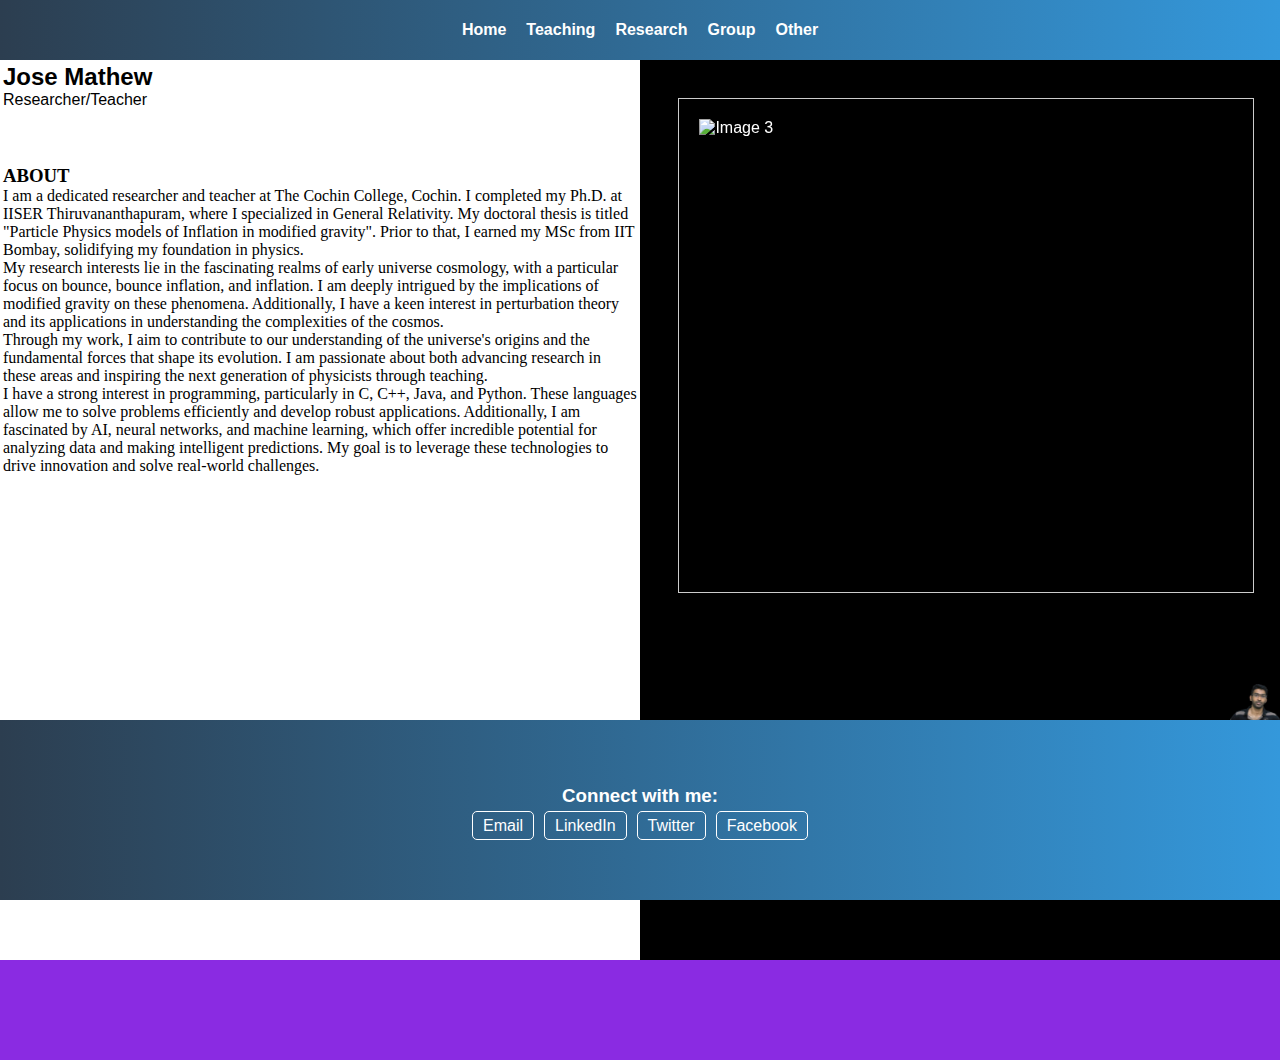
==== index.html @ 76aee89e "Add files via upload" ====
<!DOCTYPE html>
<html lang="en">
    
<head>
    <meta charset="UTF-8">
    <meta name="viewport" content="width=device-width, initial-scale=1.0">
    <link rel="stylesheet" href="styles1.css">
    <title>Aesthetic Website</title>
</head>
<body>
    <header class="fixed-header">
        <div class="buttons">
            <nav>
                <ul>
                    <li><a href="index.html">Home</a></li>
                    <li><a href="#">Teaching</a></li>
                    <li><a href="#">Research</a></li>
                    <li><a href="#">Group</a></li>
                    <li><a href="others.html">Other</a></li>
                </ul>
            </nav>
        </div>
    </header>
    <main class="main">
        <div class="container">
            <div class="column column1">
                <!-- Content for the left column -->
                <div class="name-container">
                    <h2>Jose Mathew</h2>
                    <p>Researcher/Teacher</p>
                    <br><br>
                </div>
                <!-- Moved the 'ABOUT' section up -->
                <div class="content">
                    <h3>ABOUT</h3>
                    <p>
                        I am a dedicated researcher and teacher at The Cochin College, Cochin. I completed my Ph.D. at IISER Thiruvananthapuram, where I specialized in General Relativity. My doctoral thesis is titled "Particle Physics models of Inflation in modified gravity". Prior to that, I earned my MSc from IIT Bombay, solidifying my foundation in physics.
                    </p>
                    <p>   
                        My research interests lie in the fascinating realms of early universe cosmology, with a particular focus on bounce, bounce inflation, and inflation. I am deeply intrigued by the implications of modified gravity on these phenomena. Additionally, I have a keen interest in perturbation theory and its applications in understanding the complexities of the cosmos.
                    </p>
                    <p>    
                        Through my work, I aim to contribute to our understanding of the universe's origins and the fundamental forces that shape its evolution. I am passionate about both advancing research in these areas and inspiring the next generation of physicists through teaching.
                    </p>
                    <p>    
                        I have a strong interest in programming, particularly in C, C++, Java, and Python. These languages allow me to solve problems efficiently and develop robust applications. Additionally, I am fascinated by AI, neural networks, and machine learning, which offer incredible potential for analyzing data and making intelligent predictions. My goal is to leverage these technologies to drive innovation and solve real-world challenges.
                    </p>

                </div>
            </div>
            <div class="column column2">
                <!-- Content for the right column -->
                        <img src="Images/JMcover.jpg" alt="Fixed Image" class="fixed-image">        
                    <!--<img src="Images/JMcover.jpg" alt="Fixed Image" class="fixed-image">-->
                    <!--<p>Image 2 description</p>-->
                <div class="containerRand">
                    <div class="box">
                        <img src="image7.jpg" alt="Image 3" class="random-image">
                        <img src="image4.jpeg" alt="Image 4" class="random-image">
                        <img src="image5.jpeg" alt="Image 5" class="random-image">
                        <img src="image6.jpeg" alt="Image 6" class="random-image">

                        <!-- Add more images as needed -->
                    </div>
                </div>
                <script src="scriptRand.js"></script>
            </div>
        </div>
    </main>
    <footer id="connect">
        <div class="container2">
            <h3>Connect with me:</h3>
            <ul>
                <li><a href="#">Email</a></li>
                <li><a href="#">LinkedIn</a></li>
                <li><a href="#">Twitter</a></li>
                <li><a href="https://www.facebook.com/profile.php?id=100007556521942">Facebook</a></li>
            </ul>
        </div>
    </footer>
</body>
</html>
---- styles1.css ----
* {
    margin: 0;
    padding: 0;
    box-sizing: border-box;
}



/* Body styles */
body {
    font-family: Arial, sans-serif;
    min-height: 100%;
    height: auto;
    display: flex;
    flex-direction: column;
    background-color: blueviolet;
    z-index:0;
}

.fixed-header {
    display: flex;
    justify-content: center;
    align-items: center;
    position: fixed;
    top: 0;
    left: 0;
    width: 100%;
    height: 60px; /* Adjust height as needed */
    background: linear-gradient(to right, #2c3e50, #3498db);
    z-index: 1000;
}

.fixed-header .buttons {
    display: flex;
    justify-content: center;
    align-items: center;
    height: 70px; /* Adjust the height as needed */
}

nav ul {
    display: flex;
    justify-content: center;
    align-items: center;
    list-style-type: none;
    color: white;
}

nav ul li {
    margin: 0 10px;
}

nav ul li a {
    color: #fff;
    text-decoration: none;
    font-weight: bold;
    position: relative;
}

nav ul li a::after {
    content: '';
    position: absolute;
    bottom: 0;
    left: 0;
    width: 0;
    height: 2px;
    background-color: #f1c40f;
    transition: width 0.3s ease;
}

nav ul li a:hover::after {
    width: 100%;
}

/* Main styles */
.main {
    margin-top: 60px; /* Adjust margin to keep content below header */
    margin-bottom: 100px; /* Adjust margin to keep content above footer */
    /*overflow-y: auto;  Enable scrolling for main content */
    display: flex;
    flex: 1;
    position: relative;
}

.container {
    display: flex;
    position: relative;
    width: 100%;
    height: auto;
    /*max-height: calc(70vh) Adjust height to fit between header and footer */
}

.column {
   
    position: relative;
    min-height: 100%;
    height: auto;
}

.column1 {
    width: 50%;
    overflow-y: auto;
    background-color: white;
    padding: 3px;
    min-height: 100vh;;
    height: auto;
    padding-bottom: 60px;
    z-index:2;
        flex-direction: column;
    /* font-family: 'Times New Roman', Times, serif;  Change font family */
    /*font-size: 8px; Change font size */
}

.container .column1 .content {
    font-family: 'Times New Roman', Times, serif; /* Change font family */
}

.column2 {
    width: 50%;
    overflow-y: auto;
    z-index:1;
    background-color: black;
    min-height: 100vh;
    height: auto;
    color: white;
    padding: 3%;
    display: flex;
    flex-direction: column;
    justify-content: space-between;
}
.column2 .containerRand {
    width: 45%;  /* Adjust the width as needed */
    height: 55%; /* Adjust the height as needed */
    position: fixed;
    overflow: auto;
    padding:20px;
    border: 1px solid #ccc;
}

.column2 .containerRand .box {
    display: none;  /* Hide the box containing the images */
}

.column2 .containerRand .box .random-image{
    max-width: 100%;
    max-height: 100%;
    width: auto;
    height: auto;
    position: relative;
    top: 50%;
    left: 50%;
    transform: translate(-50%, -50%);
    object-fit: contain; /* Ensures the image fits inside the container */
}


.column1 .name-container {
    margin-bottom: 20px; /* Add margin-bottom to prevent overlap with header */
}

.fixed-image {
    position: fixed;
    bottom:20vh;  /*Place at the bottom */
    right: 0px; /* Adjust as needed */
    width: 50px; /* Adjust as needed for smaller size */
    height: auto; /* Maintain aspect ratio */
    z-index: 1000; /* Ensure it stays on top of other elements */
}

/* Footer styles */
footer {
    position: fixed;
    bottom: 0;
    left: 0;
    width: 100%;
    height: 20vh; /* Adjust height as needed */
    background: linear-gradient(to right, #2c3e50, #3498db);
    color: #fff;
    padding: 0px;
    display: flex;
    flex-direction: column;
    align-items: center;
    text-align: center;
    z-index: 1000;
}

#connect {
    display: flex;
    flex-wrap: wrap;
    justify-content: center;
}

#connect ul {
    list-style-type: none;
    padding: 0;
    display: flex;
    justify-content: center;
    align-items: center;
    margin-top: 10px;
}

#connect li {
    margin: 0 5px;
}

#connect a {
    text-decoration: none;
    color: #fff;
    padding: 5px 10px;
    border: 1px solid #fff;
    border-radius: 5px;
}

#connect a:hover {
    background-color: #fff;
    color: #2c3e50;
}

/* Media queries for different screen sizes */

/* Small devices (up to 576px) */
@media (max-width: 576px) {
    .name-container {
        position: static;
        transform: none;
    }

    .content {
        margin: 5px;
        padding: 5px;
        grid-template-columns: 1fr;
    }
}

/* Medium devices (between 577px and 992px) */
@media (min-width: 577px) and (max-width: 992px) {
    .main .left-column .content {
        margin-top: 0;
        grid-template-columns: repeat(2, 1fr);
    }
}

/* Large devices (above 992px) */
@media (min-width: 993px) {
    .content {
        margin: 0%;
        padding: 0%;
        grid-template-columns: repeat(3, 1fr);
    }
}
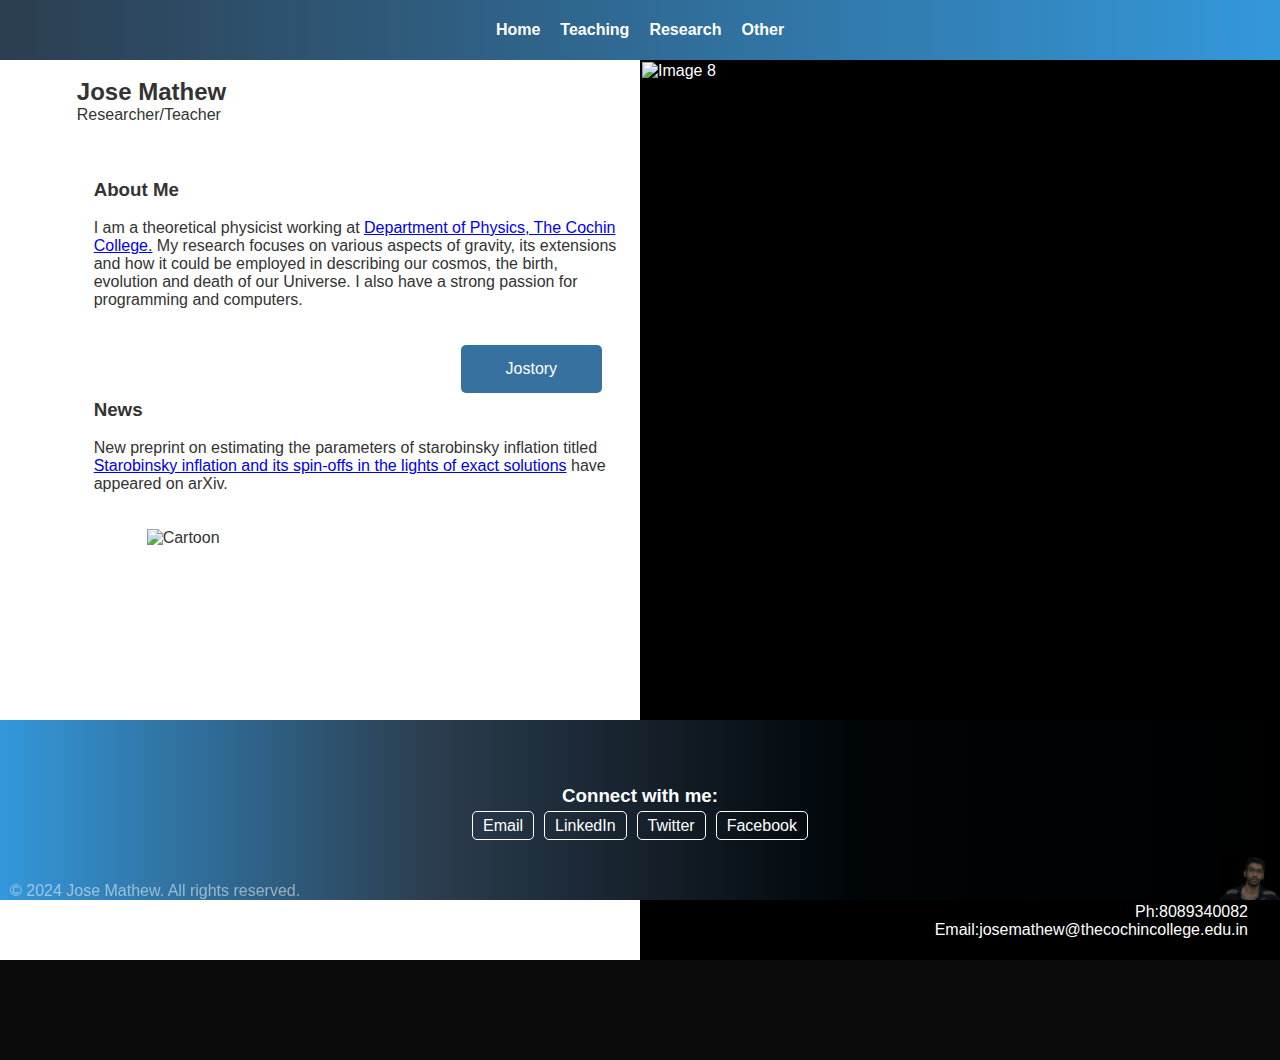
==== commit 75b05b00: "Add files via upload" ====
--- a/index.html
+++ b/index.html
@@ -13,9 +13,9 @@
             <nav>
                 <ul>
                     <li><a href="index.html">Home</a></li>
-                    <li><a href="#">Teaching</a></li>
-                    <li><a href="#">Research</a></li>
-                    <li><a href="#">Group</a></li>
+                    <li><a href="teachingportfolio.html">Teaching</a></li>
+                    <li><a href="research.html">Research</a></li>
+                   <!-- <li><a href="#">Group</a></li>-->
                     <li><a href="others.html">Other</a></li>
                 </ul>
             </nav>
@@ -23,45 +23,80 @@
     </header>
     <main class="main">
         <div class="container">
-            <div class="column column1">
+            <div class="column1">
+                <br>
                 <!-- Content for the left column -->
                 <div class="name-container">
                     <h2>Jose Mathew</h2>
                     <p>Researcher/Teacher</p>
-                    <br><br>
+                    <!--<p>Dr. Jose Mathew</p><p>Assistant Professor</p><p>Dept. of Physics</p><p>The Cochin College</p><p>Cochin</p>-->
+                    <br>
                 </div>
                 <!-- Moved the 'ABOUT' section up -->
                 <div class="content">
-                    <h3>ABOUT</h3>
-                    <p>
-                        I am a dedicated researcher and teacher at The Cochin College, Cochin. I completed my Ph.D. at IISER Thiruvananthapuram, where I specialized in General Relativity. My doctoral thesis is titled "Particle Physics models of Inflation in modified gravity". Prior to that, I earned my MSc from IIT Bombay, solidifying my foundation in physics.
-                    </p>
-                    <p>   
-                        My research interests lie in the fascinating realms of early universe cosmology, with a particular focus on bounce, bounce inflation, and inflation. I am deeply intrigued by the implications of modified gravity on these phenomena. Additionally, I have a keen interest in perturbation theory and its applications in understanding the complexities of the cosmos.
-                    </p>
-                    <p>    
-                        Through my work, I aim to contribute to our understanding of the universe's origins and the fundamental forces that shape its evolution. I am passionate about both advancing research in these areas and inspiring the next generation of physicists through teaching.
-                    </p>
-                    <p>    
-                        I have a strong interest in programming, particularly in C, C++, Java, and Python. These languages allow me to solve problems efficiently and develop robust applications. Additionally, I am fascinated by AI, neural networks, and machine learning, which offer incredible potential for analyzing data and making intelligent predictions. My goal is to leverage these technologies to drive innovation and solve real-world challenges.
-                    </p>
-
+                    <h3>About Me</h3>
+                        <br>
+                        <p> I am a theoretical physicist working at <a href="https://www.thecochincollege.edu.in/">Department of Physics, 
+                            The Cochin College.</a> My research focuses on various aspects of gravity, 
+                            its extensions and how it could be employed in describing our cosmos, the birth, evolution and death of our Universe. 
+                            I also have a strong passion for programming and computers. 
+                            </p> 
+                        <br>
+                        <br>
+                        <a href="JOSE_MATHEW_CV.pdf" class="button" data-text="Jostory">Go to Another Page</a>
+                        <br><br><br>
+                    <h3>News</h3>
+                        <br>
+                        <p> New preprint on estimating the parameters of starobinsky inflation titled <a href="https://arxiv.org/abs/2307.01899">Starobinsky inflation and its spin-offs in the lights of exact solutions</a> have appeared on arXiv.
+                        </p> 
+                        <br>
+                        <br>
+                    <div class="cartooncontainer">
+                        <img src="cartoon.jpg" alt="Cartoon" class="cartoonimage">
+                    </div>
+                    <br><br>
                 </div>
             </div>
-            <div class="column column2">
+            <div class="column2">
                 <!-- Content for the right column -->
-                        <img src="Images/JMcover.jpg" alt="Fixed Image" class="fixed-image">        
+                           
                     <!--<img src="Images/JMcover.jpg" alt="Fixed Image" class="fixed-image">-->
                     <!--<p>Image 2 description</p>-->
                 <div class="containerRand">
-                    <div class="box">
+                   <!-- <div class="box">-->
                         <img src="image7.jpg" alt="Image 3" class="random-image">
+                        <img src="image8.jpeg" alt="Image 8" class="random-image">
                         <img src="image4.jpeg" alt="Image 4" class="random-image">
                         <img src="image5.jpeg" alt="Image 5" class="random-image">
                         <img src="image6.jpeg" alt="Image 6" class="random-image">
+                        <img src="image10.jpg" alt="Image 10" class="random-image">
+                        <img src="image21.jpeg" alt="Image 21" class="random-image">
+                        <img src="image22.jpeg" alt="Image 22" class="random-image">
+                        <img src="image23.jpg" alt="Image 23" class="random-image">
+                        <img src="image24.jpg" alt="Image 24" class="random-image">
+                        <img src="image25.jpg" alt="Image 25" class="random-image">
 
                         <!-- Add more images as needed -->
-                    </div>
+                   <!-- </div>-->
+                </div>
+                <div class="contact">
+                    <br><br>
+                    <h2>Contact</h2>
+                    <p>Dr. Jose Mathew</p>
+                    <p>Assistant Professor</p>
+                    <p>Department of Physics</p>
+                    <p>The Cochin College, Cochin</p>
+                    <p>682002</p>
+                    <p>Ph:8089340082</p>
+                    <p>Email:josemathew@thecochincollege.edu.in</p>
+                    <br><br>
+                    
+                    <ul>
+                        <p>Important Links for aspiring physicists</p>
+                        <li><a href="https://www.goodtheorist.science/"> Home page of Gerald Hooft</a></li>
+                        <li><a href="https://astro.ucla.edu/~wright/cosmolog.htm"> Ned wrights Cosmology Tutorial</a></li>
+                    </ul>
+                    <br><br><br><br><br>
                 </div>
                 <script src="scriptRand.js"></script>
             </div>
@@ -71,12 +106,15 @@
         <div class="container2">
             <h3>Connect with me:</h3>
             <ul>
-                <li><a href="#">Email</a></li>
-                <li><a href="#">LinkedIn</a></li>
-                <li><a href="#">Twitter</a></li>
+                <li><a href="mailto:josecherukara@gmail.com?subject=Inquiry&body=Hello,%20I%20would%20like%20to%20know%20more%20about">Email</a></li>
+                <li><a href="https://www.linkedin.com/in/jose-mathew-1a488664/">LinkedIn</a></li>
+                <li><a href="https://x.com/josecherukara">Twitter</a></li>
                 <li><a href="https://www.facebook.com/profile.php?id=100007556521942">Facebook</a></li>
             </ul>
         </div>
+        <p class="copyrt">&copy; 2024 Jose Mathew. All rights reserved.</p>       
     </footer>
+    <img src="Images/JMcover.jpg" alt="Fixed Image" class="fixed-image"> 
+    
 </body>
 </html>--- a/styles1.css
+++ b/styles1.css
@@ -8,12 +8,15 @@
 
 /* Body styles */
 body {
-    font-family: Arial, sans-serif;
+    font-family: 'Helvetica Neue', Arial, sans-serif;
+    color: #333;
     min-height: 100%;
     height: auto;
     display: flex;
     flex-direction: column;
-    background-color: blueviolet;
+    background-color: rgb(10, 10, 10);
+    align-items: center;
+    align-content: center;
     z-index:0;
 }
 
@@ -22,16 +25,16 @@
     justify-content: center;
     align-items: center;
     position: fixed;
-    top: 0;
-    left: 0;
     width: 100%;
     height: 60px; /* Adjust height as needed */
+    padding: 20px;
     background: linear-gradient(to right, #2c3e50, #3498db);
-    z-index: 1000;
+    z-index: 1;
 }
 
 .fixed-header .buttons {
     display: flex;
+    width:100%;
     justify-content: center;
     align-items: center;
     height: 70px; /* Adjust the height as needed */
@@ -85,61 +88,130 @@
     display: flex;
     position: relative;
     width: 100%;
+    overflow-y: auto;
+    overflow-x: hidden;
     height: auto;
     /*max-height: calc(70vh) Adjust height to fit between header and footer */
 }
-
+/*
 .column {
    
     position: relative;
     min-height: 100%;
     height: auto;
 }
-
+*/
 .column1 {
     width: 50%;
-    overflow-y: auto;
+    overflow-x: auto;
+    overflow-y: hidden;
     background-color: white;
-    padding: 3px;
     min-height: 100vh;;
     height: auto;
-    padding-bottom: 60px;
-    z-index:2;
-        flex-direction: column;
+    padding-left: 6%;
+    padding-bottom: 30px;
+    z-index:0;
+    flex-direction: column;
     /* font-family: 'Times New Roman', Times, serif;  Change font family */
     /*font-size: 8px; Change font size */
 }
 
 .container .column1 .content {
-    font-family: 'Times New Roman', Times, serif; /* Change font family */
-}
+    padding:3%;
+    font-family: 'Helvetica Neue', Arial, sans-serif;
+    color: #333; /* Change font family */
+}
+.container .column1 .content .cartooncontainer{
+    width:100%;
+    padding-left: 10%;
+    padding-right: 10%;
+   }
+.container .column1 .content .cartooncontainer img{
+    left: 25%;
+    width:70%;
+   }
+.container .column1 .content  .button {
+    right:53%;
+    display: inline-block;
+    padding: 15px 0px;
+    background-color: #3771a0;
+    color: transparent;
+    text-align: center;
+    text-decoration: none;
+    border: none;
+    border-radius: 5px;
+    transition: background-color 0.3s;
+    cursor: pointer;
+    position: absolute;
+}
+
+/* Button Hover Effect */
+.container .column1 .content .button:hover {
+    background-color: #102c42;
+}
+
+/* Text Overlay */
+.container .column1 .content .button::after {
+    content: attr(data-text);
+    color: white;
+    position: absolute;
+    top: 0;
+    left: 0;
+    width: 100%;
+    height: 100%;
+    display: flex;
+    justify-content: center;
+    align-items: center;
+    z-index: 1;
+}
+
 
 .column2 {
     width: 50%;
     overflow-y: auto;
-    z-index:1;
+    overflow-x: auto;
+    vertical-align: middle;
+    position: relative;
+    z-index:0;
     background-color: black;
     min-height: 100vh;
-    height: auto;
+    height:auto;
     color: white;
-    padding: 3%;
+    padding: 0%;
     display: flex;
     flex-direction: column;
     justify-content: space-between;
 }
 .column2 .containerRand {
-    width: 45%;  /* Adjust the width as needed */
-    height: 55%; /* Adjust the height as needed */
-    position: fixed;
+    vertical-align: middle;
+    width: 100%;  /* Adjust the width as needed */
+    height: 70vh; /* Adjust the height as needed */
+    position: relative;
     overflow: auto;
-    padding:20px;
-    border: 1px solid #ccc;
-}
-
+    padding:2px;
+   /* border: 1px solid #ccc;*/
+}
+.column2 .contact{
+    position: absolute;
+    width:100%;
+    height:auto;
+    top: 73vh;
+    bottom:22vh;
+    text-align: right;
+    right:0%;
+    padding: 5%;
+    display: flex;
+    flex-direction: column;
+}
+.column2 .contact ul{
+
+    text-align: left;
+}
+/*
 .column2 .containerRand .box {
-    display: none;  /* Hide the box containing the images */
-}
-
+   display: none;  /* Hide the box containing the images 
+}
+/*
 .column2 .containerRand .box .random-image{
     max-width: 100%;
     max-height: 100%;
@@ -149,7 +221,11 @@
     top: 50%;
     left: 50%;
     transform: translate(-50%, -50%);
-    object-fit: contain; /* Ensures the image fits inside the container */
+   /* object-fit: contain; /* Ensures the image fits inside the container 
+}*/
+
+.column2 .containerRand img{
+    width:100%;
 }
 
 
@@ -159,13 +235,23 @@
 
 .fixed-image {
     position: fixed;
-    bottom:20vh;  /*Place at the bottom */
+    bottom:0vh;  /*Place at the bottom */
     right: 0px; /* Adjust as needed */
-    width: 50px; /* Adjust as needed for smaller size */
+    width: 60px; /* Adjust as needed for smaller size */
     height: auto; /* Maintain aspect ratio */
+    opacity: 0.5; /* Adjust this value to set the transparency level */
     z-index: 1000; /* Ensure it stays on top of other elements */
 }
-
+.copyrt { position: fixed;
+    text-align: left;
+    bottom:0vh;  /*Place at the bottom */
+    left: 10px; /* Adjust as needed */
+    width: 100%; /* Adjust as needed for smaller size */
+    height: auto; /* Maintain aspect ratio */
+    opacity: 0.5; /* Adjust this value to set the transparency level */
+    z-index: 1000; /* Ensure it stays on top of other elements */
+    color:white;
+    }
 /* Footer styles */
 footer {
     position: fixed;
@@ -173,14 +259,14 @@
     left: 0;
     width: 100%;
     height: 20vh; /* Adjust height as needed */
-    background: linear-gradient(to right, #2c3e50, #3498db);
+    background: linear-gradient(to right,  #3498db,#2c3e50, #000508,black);
     color: #fff;
     padding: 0px;
     display: flex;
     flex-direction: column;
     align-items: center;
     text-align: center;
-    z-index: 1000;
+    z-index: 1;
 }
 
 #connect {
@@ -218,29 +304,66 @@
 /* Media queries for different screen sizes */
 
 /* Small devices (up to 576px) */
+
 @media (max-width: 576px) {
+    .flex-container {
+        flex-direction: column;
+    }
+    .flex-item {
+        width: 100%;
+    }
     .name-container {
         position: static;
         transform: none;
     }
-
+    .main .column1 .content {
+        margin-top: 0;
+        padding-left: 10%;
+        grid-template-columns: repeat(2, 1fr);
+    }
     .content {
         margin: 5px;
-        padding: 5px;
+        padding: 10px;
         grid-template-columns: 1fr;
     }
+    .column2 .contact{
+        position: absolute;
+        width:100%;
+        height:auto;
+        top: 53vh;
+        bottom:22vh;
+        text-align: right;
+        right:0%;
+        padding: 5%;
+        display: flex;
+        flex-direction: column;
+    }
 }
 
 /* Medium devices (between 577px and 992px) */
-@media (min-width: 577px) and (max-width: 992px) {
-    .main .left-column .content {
+@media (min-width: 577px) and (max-width: 800px) {
+    
+    .main .column1 .content {
         margin-top: 0;
+        padding-left: 10%;
         grid-template-columns: repeat(2, 1fr);
     }
+    .column2 .contact{
+        position: absolute;
+        width:100%;
+        height:auto;
+        top: 53vh;
+        bottom:22vh;
+        text-align: right;
+        right:0%;
+        padding: 5%;
+        display: flex;
+        flex-direction: column;
+    }
 }
 
 /* Large devices (above 992px) */
-@media (min-width: 993px) {
+@media (min-width: 800px) {
     .content {
         margin: 0%;
         padding: 0%;
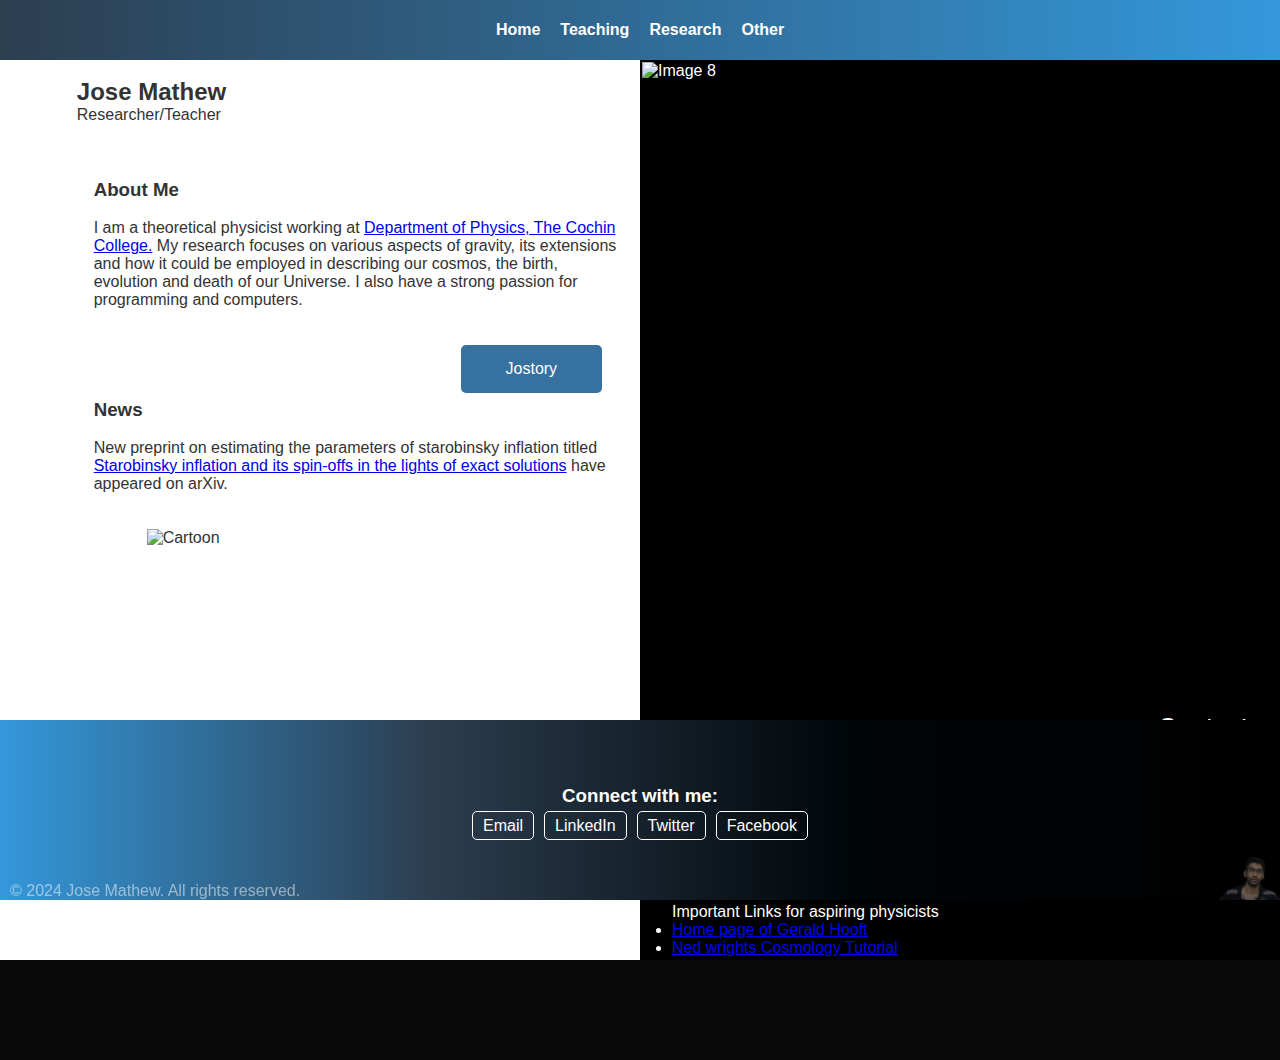
==== commit 866c5e10: "Add files via upload" ====
--- a/index.html
+++ b/index.html
@@ -95,6 +95,8 @@
                         <p>Important Links for aspiring physicists</p>
                         <li><a href="https://www.goodtheorist.science/"> Home page of Gerald Hooft</a></li>
                         <li><a href="https://astro.ucla.edu/~wright/cosmolog.htm"> Ned wrights Cosmology Tutorial</a></li>
+                        <br><br>
+                        <div class="custom-line"></div>
                     </ul>
                     <br><br><br><br><br>
                 </div>
--- a/styles1.css
+++ b/styles1.css
@@ -1,11 +1,15 @@
+/* General reset */
 * {
     margin: 0;
     padding: 0;
     box-sizing: border-box;
 }
-
-
-
+.custom-line {
+    width: 100%;
+    height: 2px;
+    background-color: #3498db;
+    margin: 20px 0;
+}
 /* Body styles */
 body {
     font-family: 'Helvetica Neue', Arial, sans-serif;
@@ -17,7 +21,7 @@
     background-color: rgb(10, 10, 10);
     align-items: center;
     align-content: center;
-    z-index:0;
+    z-index: 0;
 }
 
 .fixed-header {
@@ -34,7 +38,7 @@
 
 .fixed-header .buttons {
     display: flex;
-    width:100%;
+    width: 100%;
     justify-content: center;
     align-items: center;
     height: 70px; /* Adjust the height as needed */
@@ -78,7 +82,6 @@
 .main {
     margin-top: 60px; /* Adjust margin to keep content below header */
     margin-bottom: 100px; /* Adjust margin to keep content above footer */
-    /*overflow-y: auto;  Enable scrolling for main content */
     display: flex;
     flex: 1;
     position: relative;
@@ -91,47 +94,40 @@
     overflow-y: auto;
     overflow-x: hidden;
     height: auto;
-    /*max-height: calc(70vh) Adjust height to fit between header and footer */
-}
-/*
-.column {
-   
-    position: relative;
-    min-height: 100%;
-    height: auto;
-}
-*/
+}
+
 .column1 {
     width: 50%;
     overflow-x: auto;
     overflow-y: hidden;
     background-color: white;
-    min-height: 100vh;;
+    min-height: 100vh;
     height: auto;
     padding-left: 6%;
     padding-bottom: 30px;
-    z-index:0;
-    flex-direction: column;
-    /* font-family: 'Times New Roman', Times, serif;  Change font family */
-    /*font-size: 8px; Change font size */
+    z-index: 0;
+    flex-direction: column;
 }
 
 .container .column1 .content {
-    padding:3%;
+    padding: 3%;
     font-family: 'Helvetica Neue', Arial, sans-serif;
     color: #333; /* Change font family */
 }
-.container .column1 .content .cartooncontainer{
-    width:100%;
+
+.container .column1 .content .cartooncontainer {
+    width: 100%;
     padding-left: 10%;
     padding-right: 10%;
-   }
-.container .column1 .content .cartooncontainer img{
+}
+
+.container .column1 .content .cartooncontainer img {
     left: 25%;
-    width:70%;
-   }
-.container .column1 .content  .button {
-    right:53%;
+    width: 70%;
+}
+
+.container .column1 .content .button {
+    right: 53%;
     display: inline-block;
     padding: 15px 0px;
     background-color: #3771a0;
@@ -145,12 +141,10 @@
     position: absolute;
 }
 
-/* Button Hover Effect */
 .container .column1 .content .button:hover {
     background-color: #102c42;
 }
 
-/* Text Overlay */
 .container .column1 .content .button::after {
     content: attr(data-text);
     color: white;
@@ -165,69 +159,52 @@
     z-index: 1;
 }
 
-
 .column2 {
     width: 50%;
     overflow-y: auto;
     overflow-x: auto;
     vertical-align: middle;
     position: relative;
-    z-index:0;
+    z-index: 0;
     background-color: black;
     min-height: 100vh;
-    height:auto;
+    height: auto;
     color: white;
     padding: 0%;
     display: flex;
     flex-direction: column;
     justify-content: space-between;
 }
+
 .column2 .containerRand {
     vertical-align: middle;
     width: 100%;  /* Adjust the width as needed */
     height: 70vh; /* Adjust the height as needed */
     position: relative;
     overflow: auto;
-    padding:2px;
-   /* border: 1px solid #ccc;*/
-}
-.column2 .contact{
+    padding: 2px;
+}
+
+.column2 .contact {
     position: absolute;
-    width:100%;
-    height:auto;
-    top: 73vh;
-    bottom:22vh;
+    width: 100%;
+    height: auto;
+    top: 65%;
+    bottom: auto;
     text-align: right;
-    right:0%;
+    right: 0%;
     padding: 5%;
     display: flex;
     flex-direction: column;
 }
-.column2 .contact ul{
-
+
+.column2 .contact ul {
     text-align: left;
 }
-/*
-.column2 .containerRand .box {
-   display: none;  /* Hide the box containing the images 
-}
-/*
-.column2 .containerRand .box .random-image{
-    max-width: 100%;
-    max-height: 100%;
-    width: auto;
-    height: auto;
-    position: relative;
-    top: 50%;
-    left: 50%;
-    transform: translate(-50%, -50%);
-   /* object-fit: contain; /* Ensures the image fits inside the container 
-}*/
-
-.column2 .containerRand img{
-    width:100%;
-}
-
+
+.column2 .containerRand img {
+    width: 100%;
+}
 
 .column1 .name-container {
     margin-bottom: 20px; /* Add margin-bottom to prevent overlap with header */
@@ -235,23 +212,26 @@
 
 .fixed-image {
     position: fixed;
-    bottom:0vh;  /*Place at the bottom */
+    bottom: 0vh;  /*Place at the bottom */
     right: 0px; /* Adjust as needed */
     width: 60px; /* Adjust as needed for smaller size */
     height: auto; /* Maintain aspect ratio */
     opacity: 0.5; /* Adjust this value to set the transparency level */
     z-index: 1000; /* Ensure it stays on top of other elements */
 }
-.copyrt { position: fixed;
+
+.copyrt {
+    position: fixed;
     text-align: left;
-    bottom:0vh;  /*Place at the bottom */
+    bottom: 0vh;  /*Place at the bottom */
     left: 10px; /* Adjust as needed */
     width: 100%; /* Adjust as needed for smaller size */
     height: auto; /* Maintain aspect ratio */
     opacity: 0.5; /* Adjust this value to set the transparency level */
     z-index: 1000; /* Ensure it stays on top of other elements */
-    color:white;
-    }
+    color: white;
+}
+
 /* Footer styles */
 footer {
     position: fixed;
@@ -259,7 +239,7 @@
     left: 0;
     width: 100%;
     height: 20vh; /* Adjust height as needed */
-    background: linear-gradient(to right,  #3498db,#2c3e50, #000508,black);
+    background: linear-gradient(to right, #3498db, #2c3e50, #000508, black);
     color: #fff;
     padding: 0px;
     display: flex;
@@ -302,71 +282,111 @@
 }
 
 /* Media queries for different screen sizes */
-
+@media (max-aspect-ratio: 0.8) and (max-width:800) {
+    
+    .container {
+        flex-direction: column;
+    }
+    .column1, .column2 {
+        width: 100%;
+    }
+    .column2 .contact {
+        top: 45%;
+        bottom: auto;
+    }
+
+}
+@media (max-aspect-ratio: 1.0) and (max-width:900) {
+    
+        .container {
+            flex-direction: column;
+        }
+        .column1, .column2 {
+            width: 100%;
+        }
+        .column2 .contact {
+            top: 62%;
+            bottom: auto;
+        }
+    
+}
+@media (max-aspect-ratio: 1.25) and (max-width:900){
+    
+    .container {
+        flex-direction: column;
+    }
+    .column1, .column2 {
+        width: 100%;
+    }
+    .column2 .contact {
+        top: 57%;
+        bottom: auto;
+    }
+
+}
+  
 /* Small devices (up to 576px) */
-
-@media (max-width: 576px) {
-    .flex-container {
-        flex-direction: column;
-    }
-    .flex-item {
-        width: 100%;
-    }
-    .name-container {
-        position: static;
-        transform: none;
+@media (max-width: 576px)  {
+    .container {
+        flex-direction: column;
+    }
+    .column1, .column2 {
+        width: 100%;
+    }
+    .column2 .contact {
+        top: 70%;
+        bottom: auto;
+    }
+}
+
+/* Medium devices (between 577px and 992px) 
+@media (min-width: 577px) and (max-width: 750px) {
+    .container {
+        flex-direction: column;
+    }
+    .column1, .column2 {
+        width: 100%;
+    }
+    .column2 .contact {
+        top: auto;
+        bottom: 22vh;
     }
     .main .column1 .content {
         margin-top: 0;
         padding-left: 10%;
         grid-template-columns: repeat(2, 1fr);
     }
-    .content {
-        margin: 5px;
-        padding: 10px;
-        grid-template-columns: 1fr;
-    }
-    .column2 .contact{
+    .column2 .contact {
         position: absolute;
-        width:100%;
-        height:auto;
+        width: 100%;
+        height: auto;
         top: 53vh;
-        bottom:22vh;
+        bottom: 22vh;
         text-align: right;
-        right:0%;
+        right: 0%;
         padding: 5%;
         display: flex;
         flex-direction: column;
     }
 }
-
-/* Medium devices (between 577px and 992px) */
-@media (min-width: 577px) and (max-width: 800px) {
-    
-    .main .column1 .content {
-        margin-top: 0;
-        padding-left: 10%;
-        grid-template-columns: repeat(2, 1fr);
-    }
-    .column2 .contact{
-        position: absolute;
-        width:100%;
-        height:auto;
-        top: 53vh;
-        bottom:22vh;
-        text-align: right;
-        right:0%;
-        padding: 5%;
-        display: flex;
-        flex-direction: column;
-    }
-}
-
+*/
 /* Large devices (above 992px) */
-@media (min-width: 800px) {
+@media (min-width: 900px) {
     .content {
         margin: 0%;
         padding: 0%;
         grid-template-columns: repeat(3, 1fr);
     }
 }
+
+@media (min-height: 1300px) {
+    .content {
+        margin: 0%;
+        padding: 0%;
+        grid-template-columns: repeat(3, 1fr);
+    }
+    .column2 .contact{
+        top:50%;
+        bottom:auto;
+    }
+}
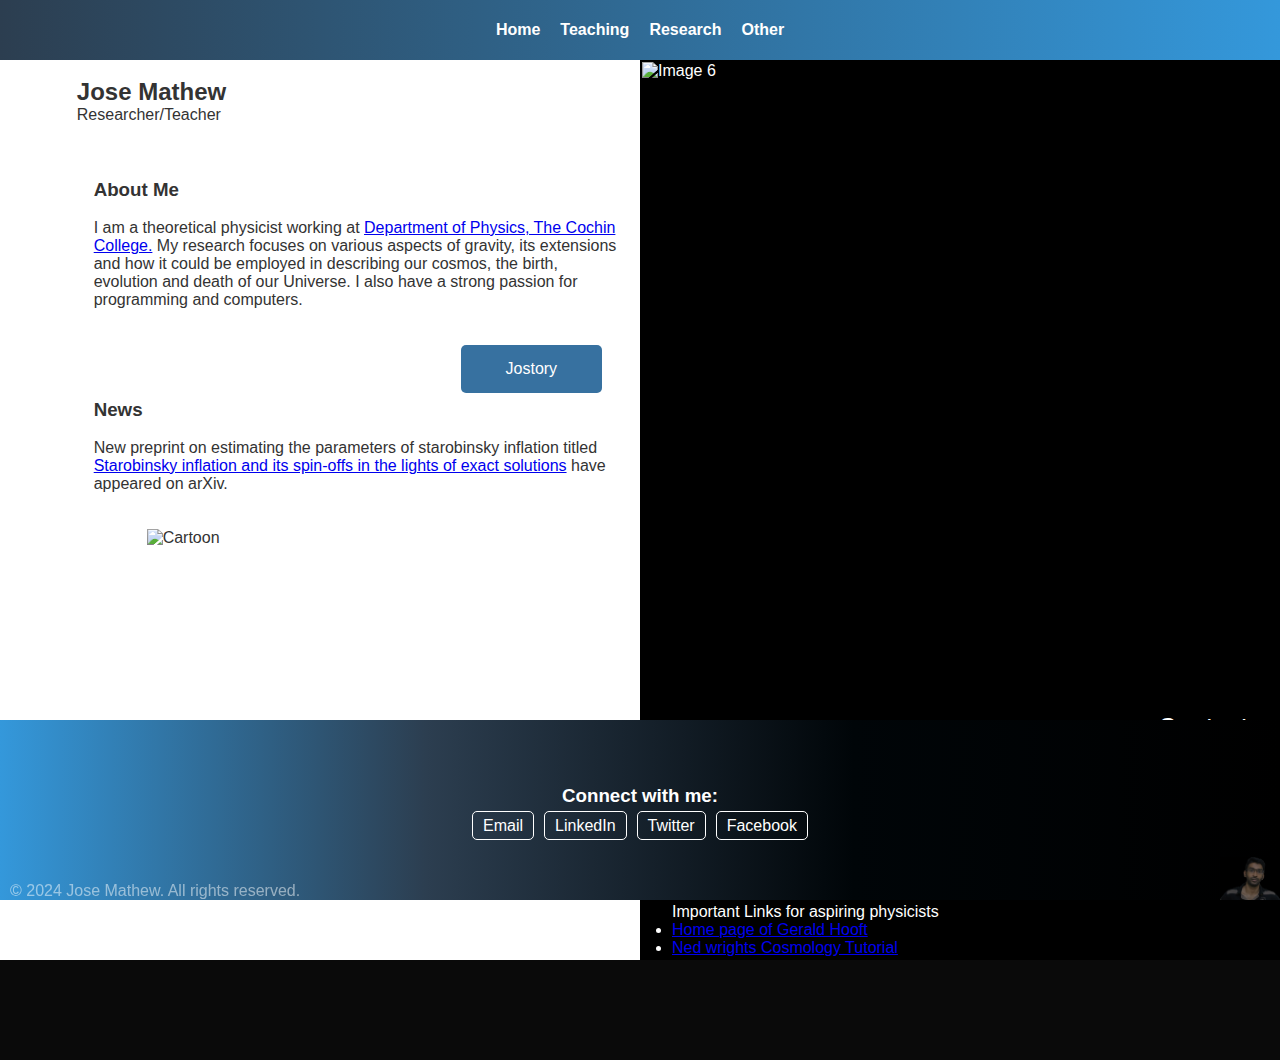
==== commit 7cad697d: "Add files via upload" ====
--- a/index.html
+++ b/index.html
@@ -98,7 +98,6 @@
                         <br><br>
                         <div class="custom-line"></div>
                     </ul>
-                    <br><br><br><br><br>
                 </div>
                 <script src="scriptRand.js"></script>
             </div>
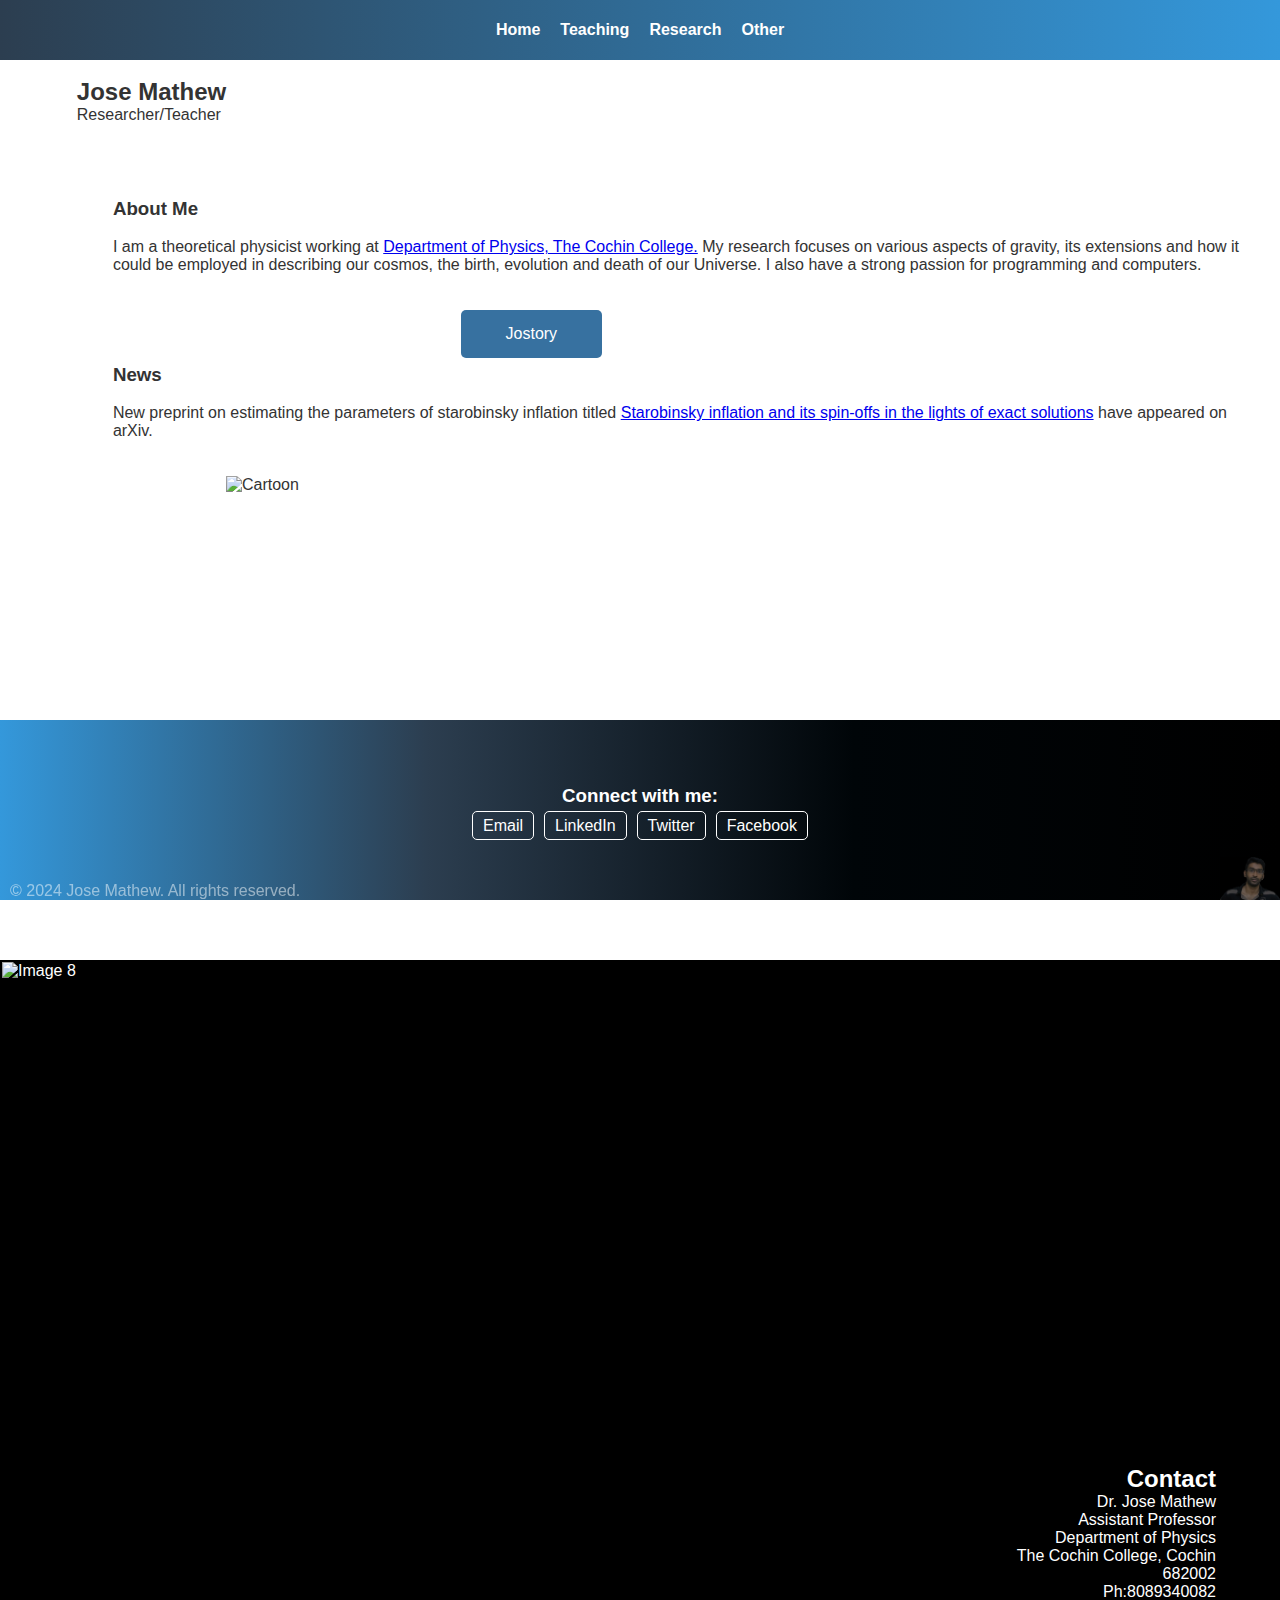
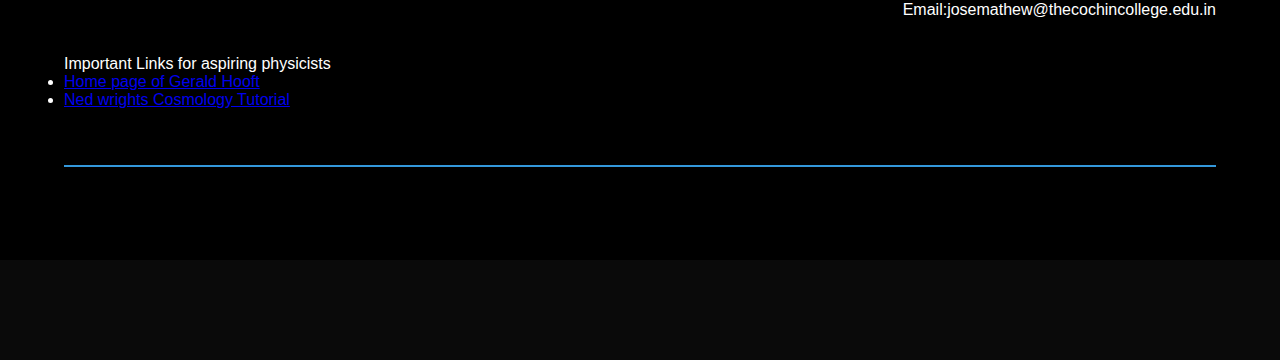
==== commit d7e40c86: "Add files via upload" ====
--- a/index.html
+++ b/index.html
@@ -5,6 +5,7 @@
     <meta charset="UTF-8">
     <meta name="viewport" content="width=device-width, initial-scale=1.0">
     <link rel="stylesheet" href="styles1.css">
+    <link rel="icon" type="image/png" href="Images/JMcover.jpg"/>
     <title>Aesthetic Website</title>
 </head>
 <body>
@@ -64,10 +65,11 @@
                     <!--<p>Image 2 description</p>-->
                 <div class="containerRand">
                    <!-- <div class="box">-->
-                        <img src="image7.jpg" alt="Image 3" class="random-image">
+                       <!-- <img src="image7.jpg" alt="Image 3" class="random-image">-->
                         <img src="image8.jpeg" alt="Image 8" class="random-image">
                         <img src="image4.jpeg" alt="Image 4" class="random-image">
-                        <img src="image5.jpeg" alt="Image 5" class="random-image">
+                        <img src="image1.jpeg" alt="Image 1" class="random-image">
+                      <!-- <img src="image5.jpeg" alt="Image 5" class="random-image">
                         <img src="image6.jpeg" alt="Image 6" class="random-image">
                         <img src="image10.jpg" alt="Image 10" class="random-image">
                         <img src="image21.jpeg" alt="Image 21" class="random-image">
@@ -76,7 +78,7 @@
                         <img src="image24.jpg" alt="Image 24" class="random-image">
                         <img src="image25.jpg" alt="Image 25" class="random-image">
 
-                        <!-- Add more images as needed -->
+                         Add more images as needed -->
                    <!-- </div>-->
                 </div>
                 <div class="contact">
--- a/styles1.css
+++ b/styles1.css
@@ -181,7 +181,7 @@
     width: 100%;  /* Adjust the width as needed */
     height: 70vh; /* Adjust the height as needed */
     position: relative;
-    overflow: auto;
+    overflow: hidden;
     padding: 2px;
 }
 
@@ -189,7 +189,7 @@
     position: absolute;
     width: 100%;
     height: auto;
-    top: 65%;
+    top: 45%;
     bottom: auto;
     text-align: right;
     right: 0%;
@@ -282,7 +282,8 @@
 }
 
 /* Media queries for different screen sizes */
-@media (max-aspect-ratio: 0.8) and (max-width:800) {
+
+@media (max-aspect-ratio: 1.5) and (min-width:800px){
     
     .container {
         flex-direction: column;
@@ -296,7 +297,7 @@
     }
 
 }
-@media (max-aspect-ratio: 1.0) and (max-width:900) {
+@media (max-aspect-ratio: 1.0) and (min-width:700px) {
     
         .container {
             flex-direction: column;
@@ -305,12 +306,12 @@
             width: 100%;
         }
         .column2 .contact {
-            top: 62%;
+            top: 55%;
             bottom: auto;
         }
     
 }
-@media (max-aspect-ratio: 1.25) and (max-width:900){
+@media (max-aspect-ratio: 0.7) and (min-width:576px){
     
     .container {
         flex-direction: column;
@@ -319,7 +320,7 @@
         width: 100%;
     }
     .column2 .contact {
-        top: 57%;
+        top: 50%;
         bottom: auto;
     }
 
@@ -334,7 +335,7 @@
         width: 100%;
     }
     .column2 .contact {
-        top: 70%;
+        top: 46%;
         bottom: auto;
     }
 }
@@ -371,7 +372,8 @@
 }
 */
 /* Large devices (above 992px) */
-@media (min-width: 900px) {
+
+@media (min-width: 1300px) {
     .content {
         margin: 0%;
         padding: 0%;
@@ -380,13 +382,14 @@
 }
 
 @media (min-height: 1300px) {
-    .content {
-        margin: 0%;
-        padding: 0%;
-        grid-template-columns: repeat(3, 1fr);
-    }
-    .column2 .contact{
-        top:50%;
-        bottom:auto;
-    }
-}
+    .container {
+        flex-direction: column;
+    }
+    .column1, .column2 {
+        width: 100%;
+    }
+    .column2 .contact {
+        top: 45%;
+        bottom: auto;
+    }
+}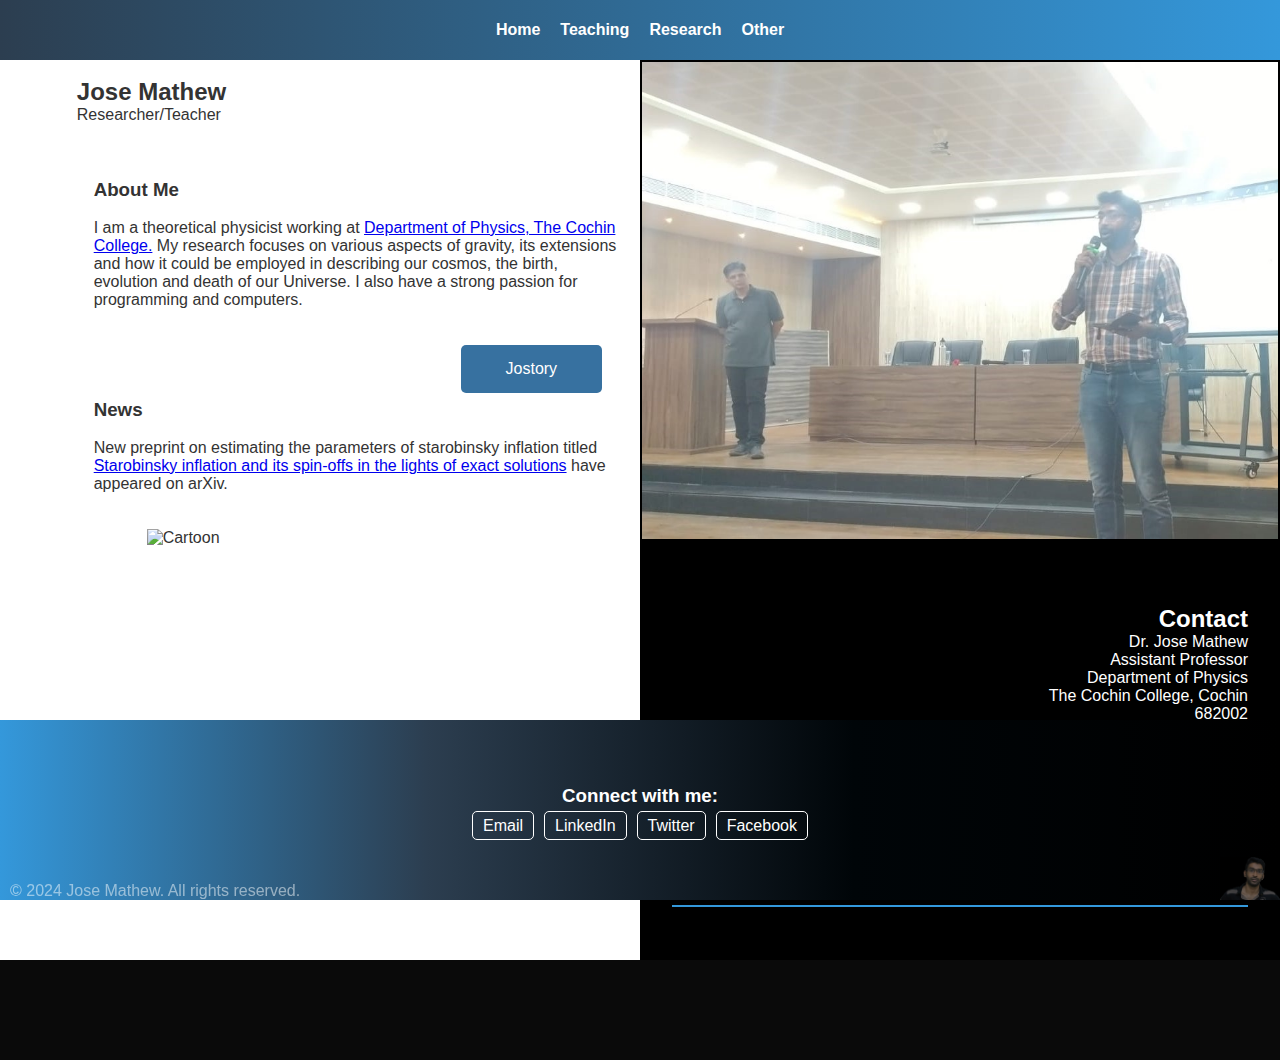
==== commit 36abc799: "Add files via upload" ====
--- a/index.html
+++ b/index.html
@@ -69,6 +69,7 @@
                         <img src="image8.jpeg" alt="Image 8" class="random-image">
                         <img src="image4.jpeg" alt="Image 4" class="random-image">
                         <img src="image1.jpeg" alt="Image 1" class="random-image">
+                        <img src="image24cropped.jpg" alt="Image 24" class="random-image">
                       <!-- <img src="image5.jpeg" alt="Image 5" class="random-image">
                         <img src="image6.jpeg" alt="Image 6" class="random-image">
                         <img src="image10.jpg" alt="Image 10" class="random-image">
--- a/styles1.css
+++ b/styles1.css
@@ -189,7 +189,7 @@
     position: absolute;
     width: 100%;
     height: auto;
-    top: 45%;
+    top: 53%;
     bottom: auto;
     text-align: right;
     right: 0%;
@@ -282,9 +282,20 @@
 }
 
 /* Media queries for different screen sizes */
-
-@media (max-aspect-ratio: 1.5) and (min-width:800px){
+@media (min-width: 1400px){
+    .content {
+        margin: 0%;
+        padding: 0%;
+        grid-template-columns: repeat(3, 1fr);
+    }
     
+    .column2 .contact {
+        top: 65%;
+        bottom: auto;
+    }
+}
+
+@media (max-width:1400px)and(min-height: 1300px) {
     .container {
         flex-direction: column;
     }
@@ -295,9 +306,9 @@
         top: 45%;
         bottom: auto;
     }
-
-}
-@media (max-aspect-ratio: 1.0) and (min-width:700px) {
+}
+
+@media (max-aspect-ratio: 0.7) and (min-width:700px) and (max-width:1400px){
     
         .container {
             flex-direction: column;
@@ -306,12 +317,12 @@
             width: 100%;
         }
         .column2 .contact {
-            top: 55%;
+            top: 65%;
             bottom: auto;
         }
     
 }
-@media (max-aspect-ratio: 0.7) and (min-width:576px){
+@media (max-aspect-ratio: 0.7){
     
     .container {
         flex-direction: column;
@@ -320,14 +331,14 @@
         width: 100%;
     }
     .column2 .contact {
-        top: 50%;
+        top: 54%;
         bottom: auto;
     }
 
 }
   
 /* Small devices (up to 576px) */
-@media (max-width: 576px)  {
+@media (max-width: 576px) and (min-height:771px) {
     .container {
         flex-direction: column;
     }
@@ -336,6 +347,18 @@
     }
     .column2 .contact {
         top: 46%;
+        bottom: auto;
+    }
+}
+@media (max-width: 576px) and (max-height:770px) {
+    .container {
+        flex-direction: column;
+    }
+    .column1, .column2 {
+        width: 100%;
+    }
+    .column2 .contact {
+        top: 60%;
         bottom: auto;
     }
 }
@@ -373,23 +396,3 @@
 */
 /* Large devices (above 992px) */
 
-@media (min-width: 1300px) {
-    .content {
-        margin: 0%;
-        padding: 0%;
-        grid-template-columns: repeat(3, 1fr);
-    }
-}
-
-@media (min-height: 1300px) {
-    .container {
-        flex-direction: column;
-    }
-    .column1, .column2 {
-        width: 100%;
-    }
-    .column2 .contact {
-        top: 45%;
-        bottom: auto;
-    }
-}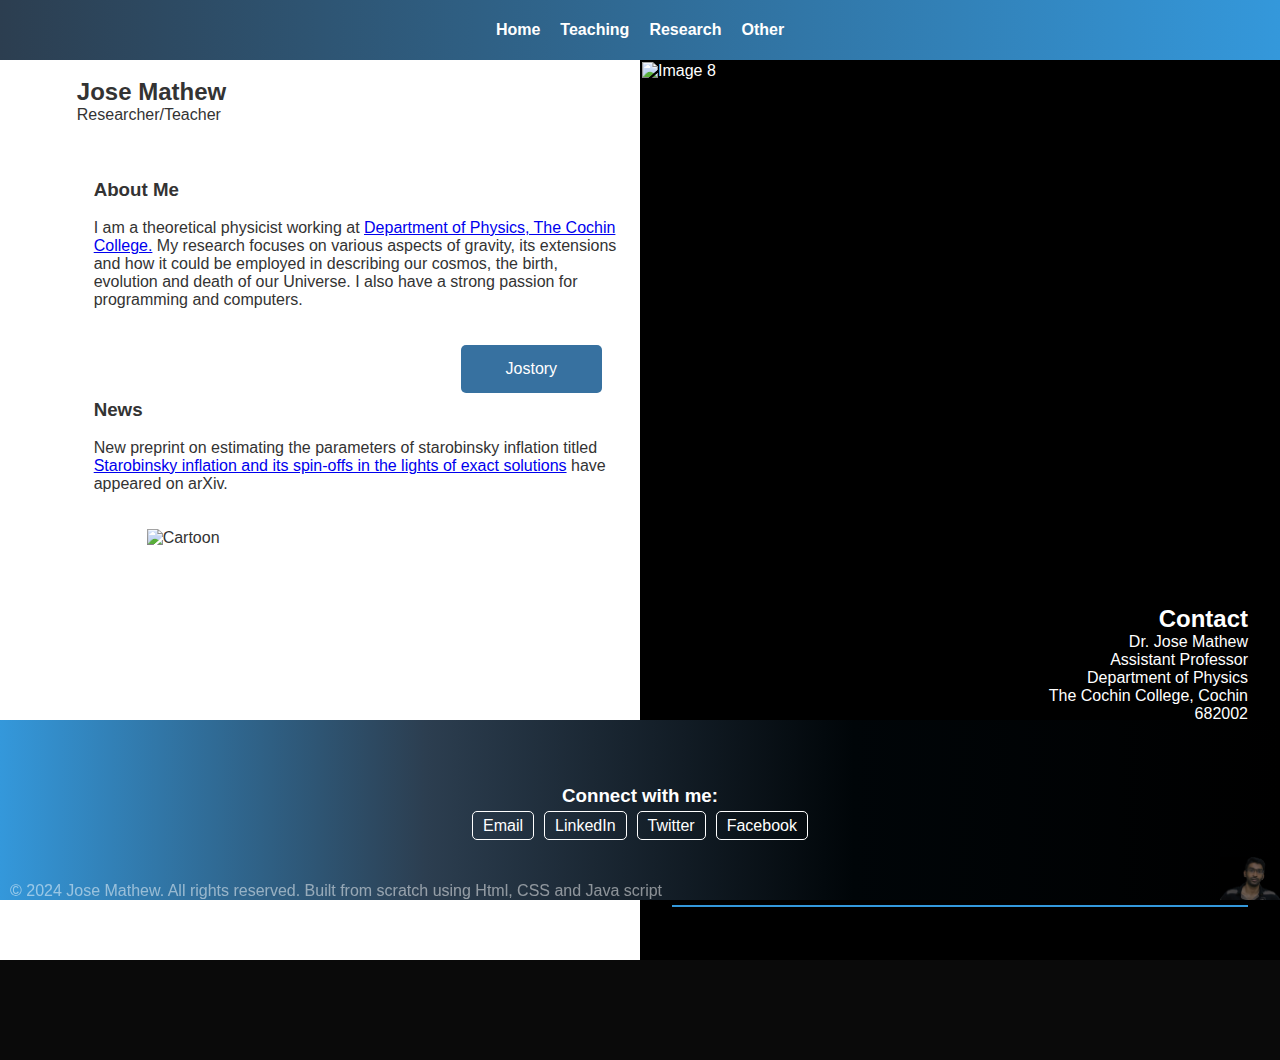
==== commit b1599b7d: "Add files via upload" ====
--- a/index.html
+++ b/index.html
@@ -116,7 +116,7 @@
                 <li><a href="https://www.facebook.com/profile.php?id=100007556521942">Facebook</a></li>
             </ul>
         </div>
-        <p class="copyrt">&copy; 2024 Jose Mathew. All rights reserved.</p>       
+        <p class="copyrt">&copy; 2024 Jose Mathew. All rights reserved. Built from scratch using Html, CSS and Java script</p>       
     </footer>
     <img src="Images/JMcover.jpg" alt="Fixed Image" class="fixed-image"> 
     
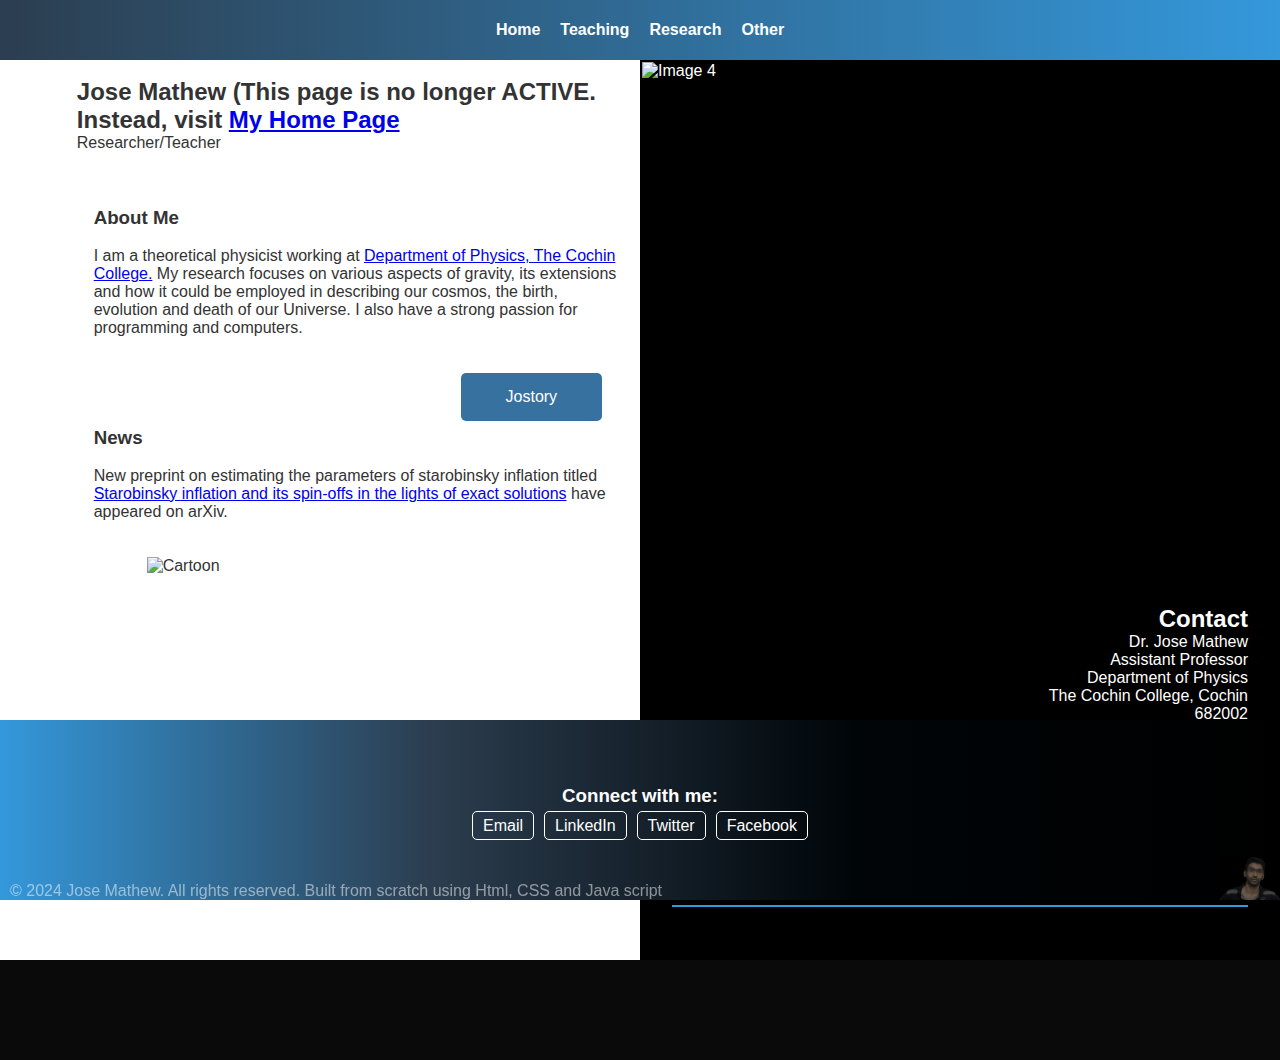
==== commit 671be949: "Update index.html" ====
--- a/index.html
+++ b/index.html
@@ -28,7 +28,7 @@
                 <br>
                 <!-- Content for the left column -->
                 <div class="name-container">
-                    <h2>Jose Mathew</h2>
+                    <h2>Jose Mathew (This page is no longer ACTIVE. Instead, visit <a href="https://josecherukara.github.io/index.html"> My Home Page</a>  </h2>
                     <p>Researcher/Teacher</p>
                     <!--<p>Dr. Jose Mathew</p><p>Assistant Professor</p><p>Dept. of Physics</p><p>The Cochin College</p><p>Cochin</p>-->
                     <br>
@@ -121,4 +121,4 @@
     <img src="Images/JMcover.jpg" alt="Fixed Image" class="fixed-image"> 
     
 </body>
-</html>+</html>
